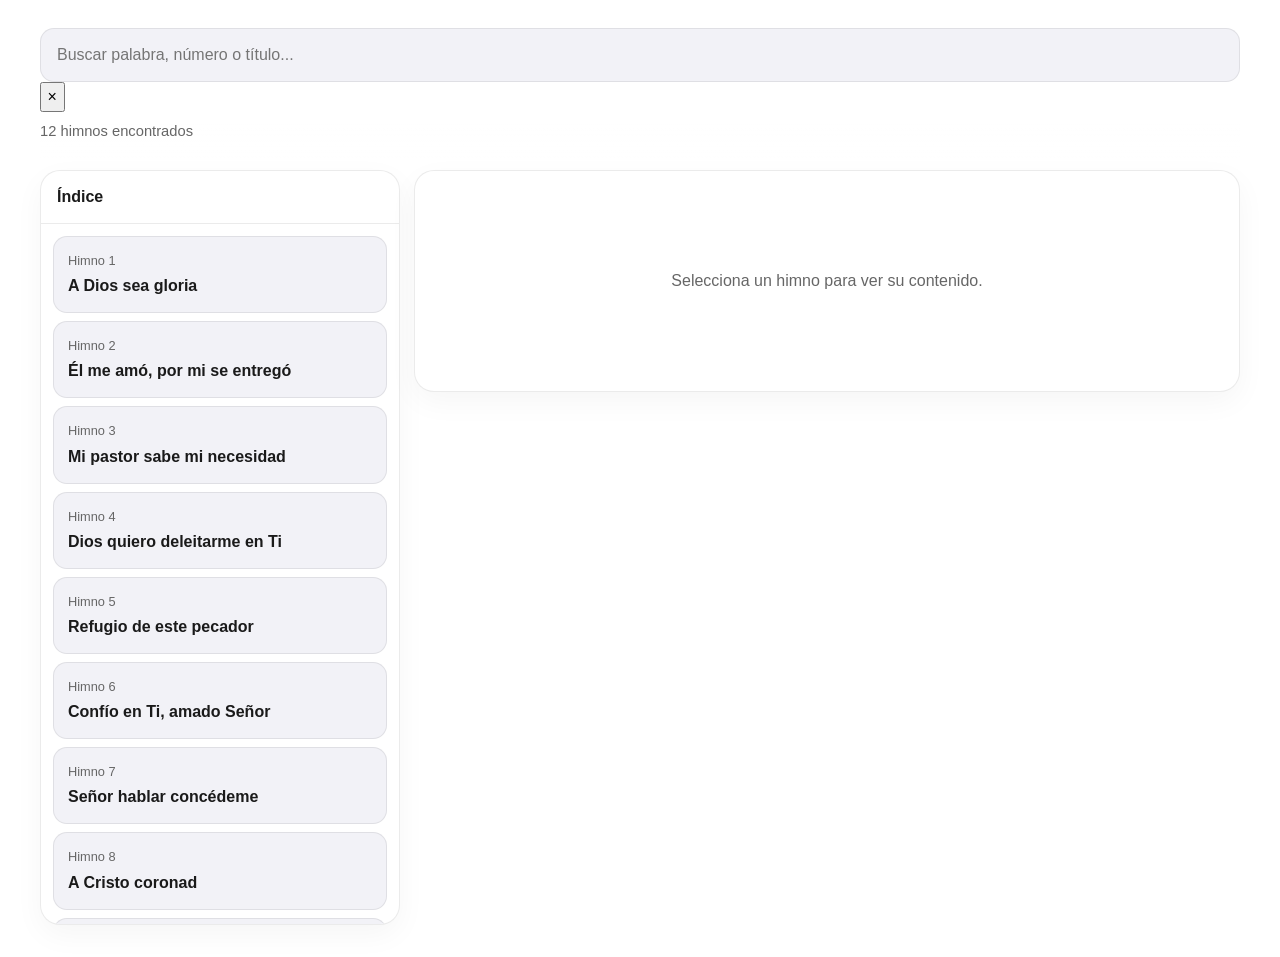
==== index.html @ 2ec84039 "Add clear button inside search input" ====
<!DOCTYPE html>
<html lang="es">
<head>
  <meta charset="utf-8" />
  <meta name="viewport" content="width=device-width, initial-scale=1.0" />
  <title>Himnario Digital</title>
  <meta name="theme-color" content="#007aff" />
  <link rel="stylesheet" href="css/style.css" />
  <script defer src="js/app.js"></script>
</head>
<body>
  <main class="app-shell">

    <section class="search-panel" aria-label="Búsqueda de himnos">
      <label class="sr-only" for="searchInput">Buscar himno</label>

      <div class="search-wrapper">
        <input id="searchInput" type="search" placeholder="Buscar palabra, número o título..." autocomplete="off" />

        <button id="clearSearch" class="clear-search" type="button" aria-label="Limpiar búsqueda">
          ×
        </button>
      </div>

      <div id="resultCount" class="result-count">Cargando himnos…</div>
    </section>

    <section class="content-grid">
      <section class="panel">
        <div class="panel-head">
          <h2>Índice</h2>
        </div>
        <div id="hymnList" class="hymn-list"></div>
      </section>

      <section class="panel hymn-detail-panel">
        <div id="hymnDetail" class="hymn-detail empty-state">
          Selecciona un himno para ver su contenido.
        </div>
      </section>
    </section>
  </main>
</body>
</html>
---- css/style.css ----
:root {
  --bg-color: #ffffff;
  --text-color: #1a1a1a;
  --accent-color: #007aff;
  --item-bg: #f2f2f7;
  --panel-bg: #ffffff;
  --border-color: rgba(0, 0, 0, 0.08);
  --muted: #666;
}

@media (prefers-color-scheme: dark) {
  :root {
    --bg-color: #000000;
    --text-color: #ffffff;
    --accent-color: #0a84ff;
    --item-bg: #1c1c1e;
    --panel-bg: #111113;
    --border-color: rgba(255, 255, 255, 0.08);
    --muted: #b0b0b0;
  }
}

* {
  box-sizing: border-box;
}

html {
  scroll-behavior: smooth;
}

body {
  margin: 0;
  font-family: -apple-system, BlinkMacSystemFont, "Segoe UI", Roboto, sans-serif;
  background: var(--bg-color);
  color: var(--text-color);
  line-height: 1.5;
}

button,
input {
  font: inherit;
}

.app-shell {
  width: min(1200px, calc(100% - 24px));
  margin: 0 auto;
  padding: 16px 0 32px;
}

.app-header {
  display: flex;
  gap: 16px;
  align-items: flex-start;
  justify-content: space-between;
  margin-bottom: 16px;
}

.eyebrow {
  margin: 0 0 6px;
  text-transform: uppercase;
  letter-spacing: 0.08em;
  font-size: 0.78rem;
  color: var(--muted);
}

h1 {
  margin: 0;
  font-size: clamp(2rem, 4vw, 3rem);
}

.subtitle {
  margin: 8px 0 0;
  color: var(--muted);
}

.legacy-link {
  display: inline-flex;
  align-items: center;
  justify-content: center;
  min-height: 44px;
  padding: 0 14px;
  border-radius: 999px;
  border: 1px solid var(--border-color);
  color: var(--text-color);
  text-decoration: none;
  background: var(--panel-bg);
  white-space: nowrap;
}

.search-panel {
  position: sticky;
  top: 0;
  z-index: 10;
  padding: 12px 0 16px;
  margin-bottom: 12px;
  background: linear-gradient(to bottom, var(--bg-color) 75%, transparent);
}

#searchInput {
  width: 100%;
  min-height: 52px;
  padding: 14px 16px;
  border-radius: 14px;
  border: 1px solid var(--border-color);
  background: var(--item-bg);
  color: var(--text-color);
  outline: none;
}

#searchInput:focus {
  border-color: var(--accent-color);
  box-shadow: 0 0 0 3px color-mix(in srgb, var(--accent-color) 18%, transparent);
}

.result-count {
  margin-top: 8px;
  font-size: 0.92rem;
  color: var(--muted);
}

.content-grid {
  display: grid;
  grid-template-columns: minmax(280px, 360px) minmax(0, 1fr);
  gap: 14px;
  align-items: start;
}

.panel {
  background: var(--panel-bg);
  border: 1px solid var(--border-color);
  border-radius: 20px;
  overflow: hidden;
  box-shadow: 0 10px 30px rgba(0, 0, 0, 0.04);
}

.panel-head {
  padding: 14px 16px;
  border-bottom: 1px solid var(--border-color);
}

.panel-head h2 {
  margin: 0;
  font-size: 1rem;
}

.hymn-list {
  display: grid;
  gap: 8px;
  padding: 12px;
  max-height: calc(100vh - 200px);
  overflow: auto;
}

.hymn-item {
  width: 100%;
  text-align: left;
  padding: 14px 14px;
  border: 1px solid var(--border-color);
  border-radius: 14px;
  background: var(--item-bg);
  color: var(--text-color);
  cursor: pointer;
}

.hymn-item:hover,
.hymn-item:focus-visible {
  border-color: var(--accent-color);
  outline: none;
}

.hymn-item.active {
  border-color: var(--accent-color);
  box-shadow: inset 0 0 0 1px var(--accent-color);
}

.hymn-number {
  display: block;
  font-size: 0.8rem;
  color: var(--muted);
  margin-bottom: 4px;
}

.hymn-title {
  display: block;
  font-weight: 600;
}

.hymn-detail {
  padding: 18px;
}

.empty-state {
  color: var(--muted);
  min-height: 220px;
  display: flex;
  align-items: center;
  justify-content: center;
  text-align: center;
}

.hymn-detail-head {
  display: flex;
  align-items: flex-start;
  justify-content: space-between;
  gap: 12px;
  padding-bottom: 14px;
  margin-bottom: 14px;
  border-bottom: 1px solid var(--border-color);
}

.hymn-detail h2 {
  margin: 0;
  font-size: clamp(1.5rem, 2.6vw, 2rem);
}

.hymn-meta {
  margin: 6px 0 0;
  color: var(--muted);
}

.back-link {
  display: inline-flex;
  align-items: center;
  justify-content: center;
  min-height: 40px;
  padding: 0 12px;
  border-radius: 999px;
  border: 1px solid var(--border-color);
  color: var(--text-color);
  text-decoration: none;
  background: var(--item-bg);
  white-space: nowrap;
}

.hymn-text {
  white-space: pre-wrap;
  font-size: 1.08rem;
  margin: 0;
}

.hymn-author {
  display: block;
  margin-top: 18px;
  padding-top: 12px;
  border-top: 1px solid var(--border-color);
  text-align: right;
  color: var(--muted);
  font-style: italic;
}

.sr-only {
  position: absolute;
  width: 1px;
  height: 1px;
  padding: 0;
  margin: -1px;
  overflow: hidden;
  clip: rect(0, 0, 0, 0);
  white-space: nowrap;
  border: 0;
}

@media (max-width: 920px) {
  .app-header,
  .hymn-detail-head {
    flex-direction: column;
  }

  .content-grid {
    grid-template-columns: 1fr;
  }

  .hymn-list {
    max-height: 360px;
  }
}
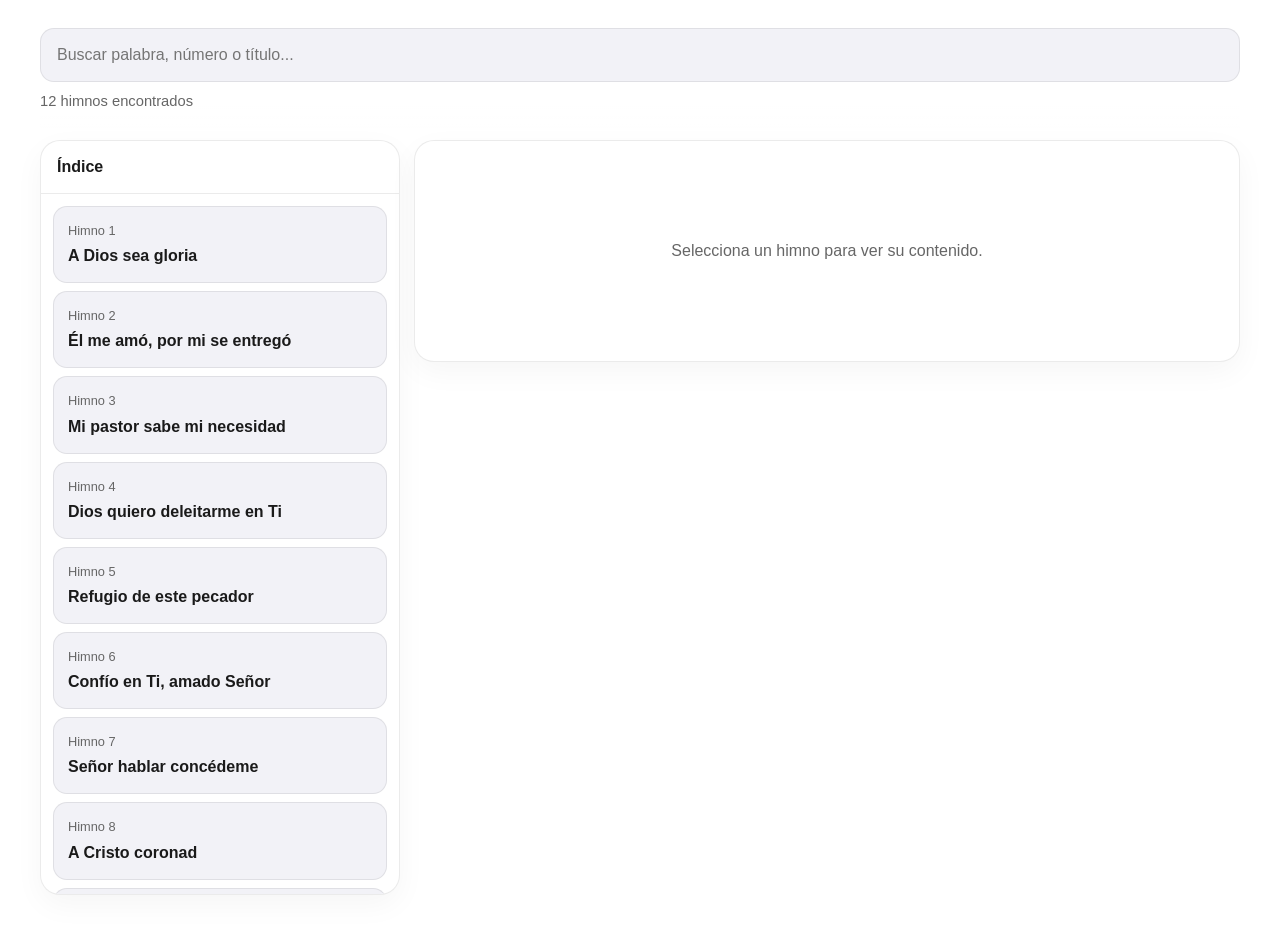
==== commit c5d50e47: "Remove native search cancel to keep a single clear button" ====
--- a/index.html
+++ b/index.html
@@ -15,7 +15,7 @@
       <label class="sr-only" for="searchInput">Buscar himno</label>
 
       <div class="search-wrapper">
-        <input id="searchInput" type="search" placeholder="Buscar palabra, número o título..." autocomplete="off" />
+        <input id="searchInput" type="text" placeholder="Buscar palabra, número o título..." autocomplete="off" inputmode="search" />
 
         <button id="clearSearch" class="clear-search" type="button" aria-label="Limpiar búsqueda">
           ×
--- a/css/style.css
+++ b/css/style.css
@@ -47,46 +47,6 @@
   padding: 16px 0 32px;
 }
 
-.app-header {
-  display: flex;
-  gap: 16px;
-  align-items: flex-start;
-  justify-content: space-between;
-  margin-bottom: 16px;
-}
-
-.eyebrow {
-  margin: 0 0 6px;
-  text-transform: uppercase;
-  letter-spacing: 0.08em;
-  font-size: 0.78rem;
-  color: var(--muted);
-}
-
-h1 {
-  margin: 0;
-  font-size: clamp(2rem, 4vw, 3rem);
-}
-
-.subtitle {
-  margin: 8px 0 0;
-  color: var(--muted);
-}
-
-.legacy-link {
-  display: inline-flex;
-  align-items: center;
-  justify-content: center;
-  min-height: 44px;
-  padding: 0 14px;
-  border-radius: 999px;
-  border: 1px solid var(--border-color);
-  color: var(--text-color);
-  text-decoration: none;
-  background: var(--panel-bg);
-  white-space: nowrap;
-}
-
 .search-panel {
   position: sticky;
   top: 0;
@@ -96,10 +56,14 @@
   background: linear-gradient(to bottom, var(--bg-color) 75%, transparent);
 }
 
+.search-wrapper {
+  position: relative;
+}
+
 #searchInput {
   width: 100%;
   min-height: 52px;
-  padding: 14px 16px;
+  padding: 14px 52px 14px 16px;
   border-radius: 14px;
   border: 1px solid var(--border-color);
   background: var(--item-bg);
@@ -110,6 +74,36 @@
 #searchInput:focus {
   border-color: var(--accent-color);
   box-shadow: 0 0 0 3px color-mix(in srgb, var(--accent-color) 18%, transparent);
+}
+
+.clear-search {
+  position: absolute;
+  top: 50%;
+  right: 10px;
+  transform: translateY(-50%);
+  width: 32px;
+  height: 32px;
+  border: none;
+  border-radius: 50%;
+  background: transparent;
+  color: var(--muted);
+  cursor: pointer;
+  display: none;
+  align-items: center;
+  justify-content: center;
+  font-size: 1.4rem;
+  line-height: 1;
+}
+
+.clear-search:hover,
+.clear-search:focus-visible {
+  background: var(--border-color);
+  color: var(--text-color);
+  outline: none;
+}
+
+.clear-search.visible {
+  display: flex;
 }
 
 .result-count {
@@ -261,11 +255,6 @@
 }
 
 @media (max-width: 920px) {
-  .app-header,
-  .hymn-detail-head {
-    flex-direction: column;
-  }
-
   .content-grid {
     grid-template-columns: 1fr;
   }
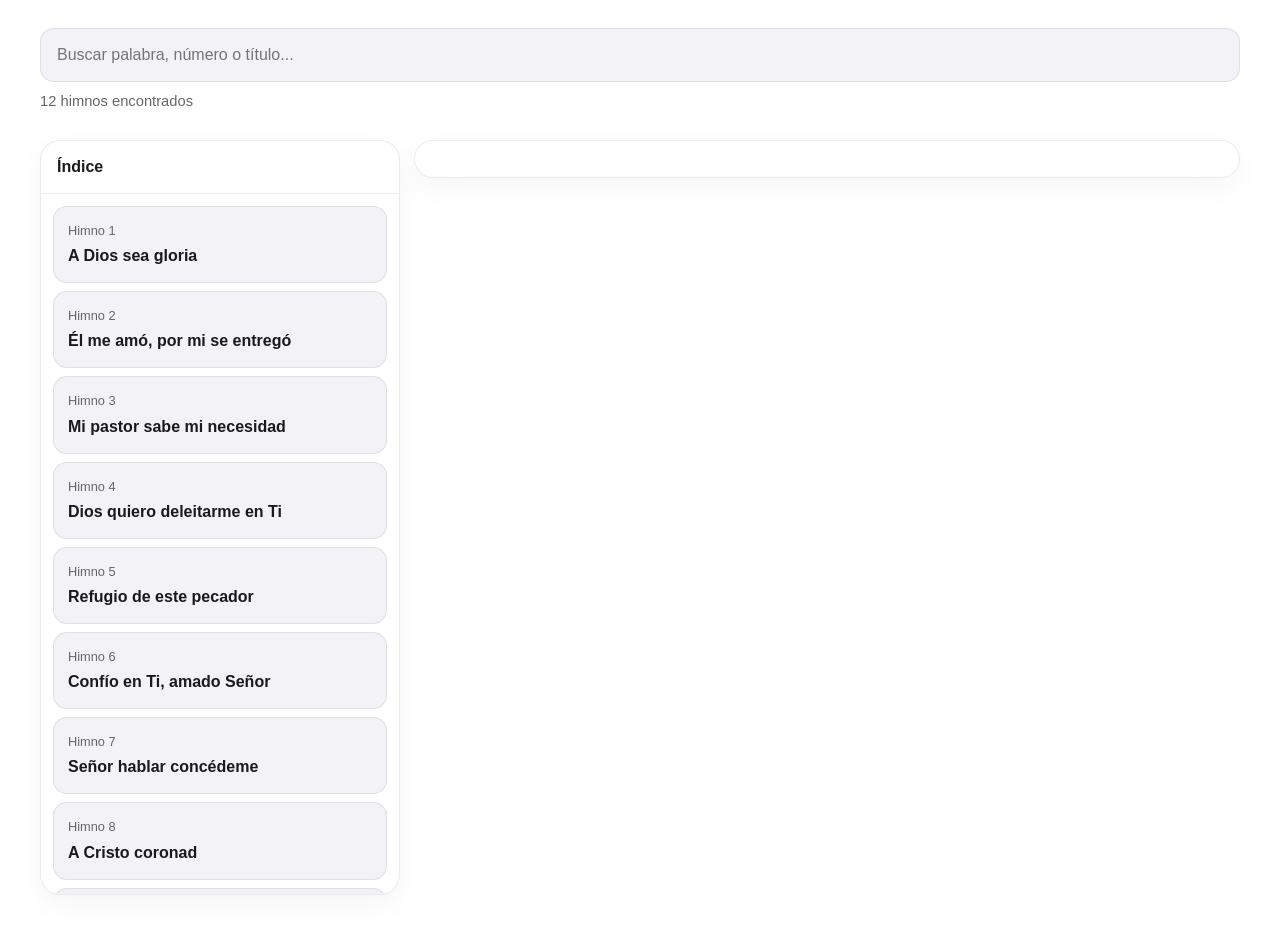
==== commit 97e07aa7: "Hide hymn detail panel until hymn selection" ====
--- a/index.html
+++ b/index.html
@@ -11,7 +11,7 @@
 <body>
   <main class="app-shell">
 
-    <section class="search-panel" aria-label="Búsqueda de himnos">
+    <section id="searchPanel" class="search-panel" aria-label="Búsqueda de himnos">
       <label class="sr-only" for="searchInput">Buscar himno</label>
 
       <div class="search-wrapper">
@@ -26,17 +26,15 @@
     </section>
 
     <section class="content-grid">
-      <section class="panel">
+      <section id="hymnIndexPanel" class="panel">
         <div class="panel-head">
           <h2>Índice</h2>
         </div>
         <div id="hymnList" class="hymn-list"></div>
       </section>
 
-      <section class="panel hymn-detail-panel">
-        <div id="hymnDetail" class="hymn-detail empty-state">
-          Selecciona un himno para ver su contenido.
-        </div>
+      <section id="hymnDetailPanel" class="panel hymn-detail-panel hidden">
+        <div id="hymnDetail" class="hymn-detail"></div>
       </section>
     </section>
   </main>
--- a/css/style.css
+++ b/css/style.css
@@ -54,6 +54,10 @@
   padding: 12px 0 16px;
   margin-bottom: 12px;
   background: linear-gradient(to bottom, var(--bg-color) 75%, transparent);
+}
+
+body.view-hymn .search-panel {
+  display: none;
 }
 
 .search-wrapper {
@@ -262,4 +266,12 @@
   .hymn-list {
     max-height: 360px;
   }
-}
+
+  body.view-hymn #hymnIndexPanel {
+    display: none;
+  }
+
+  body.view-hymn #hymnDetailPanel {
+    width: 100%;
+  }
+}
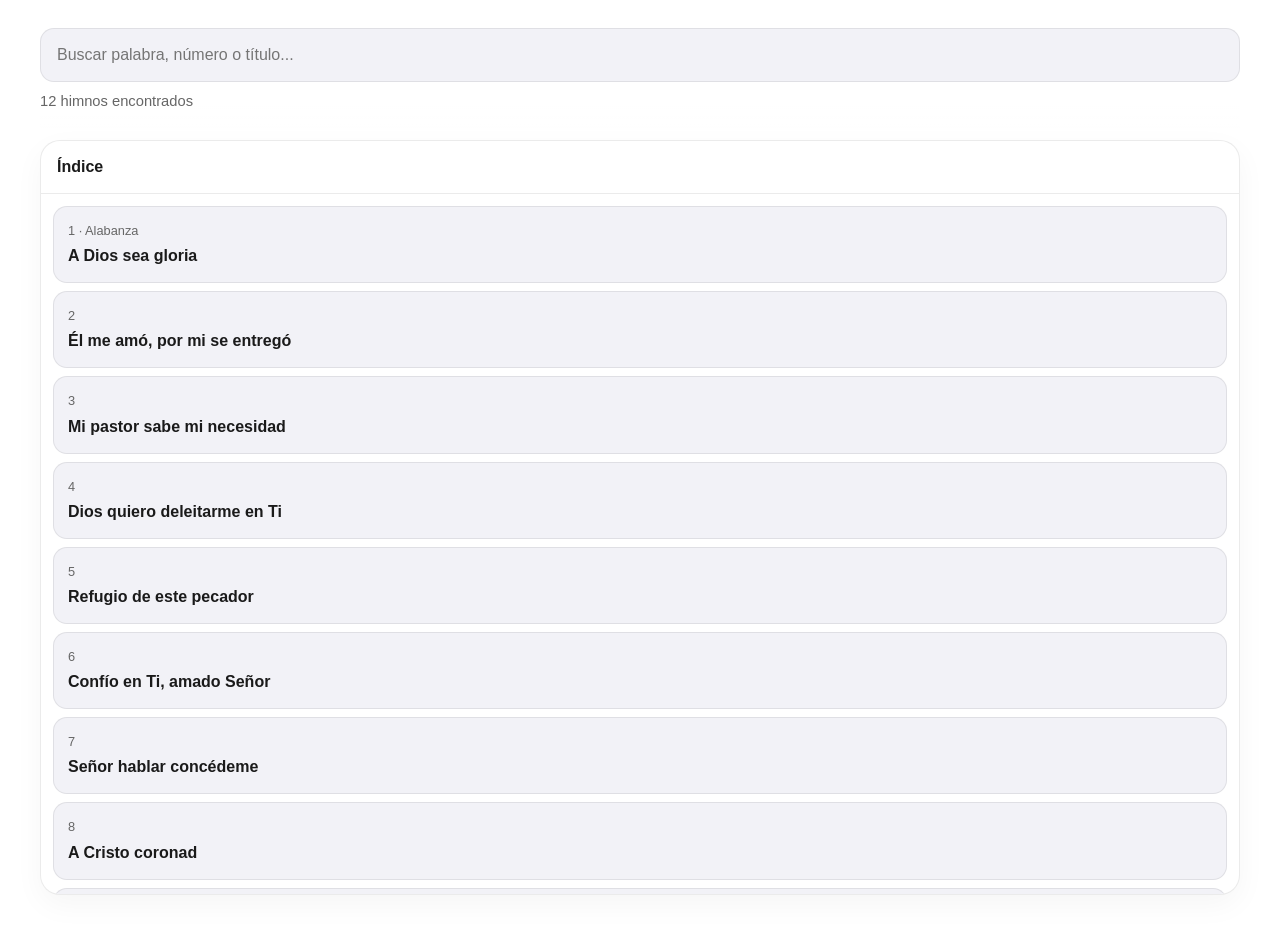
==== commit a5506843: "Add theme toggle and accessibility typography" ====
--- a/index.html
+++ b/index.html
@@ -4,7 +4,10 @@
   <meta charset="utf-8" />
   <meta name="viewport" content="width=device-width, initial-scale=1.0" />
   <title>Himnario Digital</title>
-  <meta name="theme-color" content="#007aff" />
+  <meta name="theme-color" content="#111113" />
+  <link rel="preconnect" href="https://fonts.googleapis.com">
+  <link rel="preconnect" href="https://fonts.gstatic.com" crossorigin>
+  <link href="https://fonts.googleapis.com/css2?family=Atkinson+Hyperlegible:wght@400;700&display=swap" rel="stylesheet">
   <link rel="stylesheet" href="css/style.css" />
   <script defer src="js/app.js"></script>
 </head>
--- a/css/style.css
+++ b/css/style.css
@@ -45,6 +45,10 @@
   width: min(1200px, calc(100% - 24px));
   margin: 0 auto;
   padding: 16px 0 32px;
+}
+
+.hidden {
+  display: none;
 }
 
 .search-panel {
@@ -118,9 +122,13 @@
 
 .content-grid {
   display: grid;
-  grid-template-columns: minmax(280px, 360px) minmax(0, 1fr);
+  grid-template-columns: 1fr;
   gap: 14px;
   align-items: start;
+}
+
+body.view-hymn .content-grid {
+  grid-template-columns: minmax(280px, 360px) minmax(0, 1fr);
 }
 
 .panel {
@@ -185,15 +193,6 @@
 
 .hymn-detail {
   padding: 18px;
-}
-
-.empty-state {
-  color: var(--muted);
-  min-height: 220px;
-  display: flex;
-  align-items: center;
-  justify-content: center;
-  text-align: center;
 }
 
 .hymn-detail-head {
@@ -211,9 +210,22 @@
   font-size: clamp(1.5rem, 2.6vw, 2rem);
 }
 
+.hymn-meta-group {
+  display: flex;
+  flex-wrap: wrap;
+  gap: 8px;
+  margin-top: 10px;
+}
+
 .hymn-meta {
-  margin: 6px 0 0;
-  color: var(--muted);
+  display: inline-flex;
+  align-items: center;
+  min-height: 28px;
+  padding: 0 10px;
+  border-radius: 999px;
+  background: var(--item-bg);
+  color: var(--muted);
+  font-size: 0.9rem;
 }
 
 .back-link {
@@ -259,7 +271,8 @@
 }
 
 @media (max-width: 920px) {
-  .content-grid {
+  .content-grid,
+  body.view-hymn .content-grid {
     grid-template-columns: 1fr;
   }
 
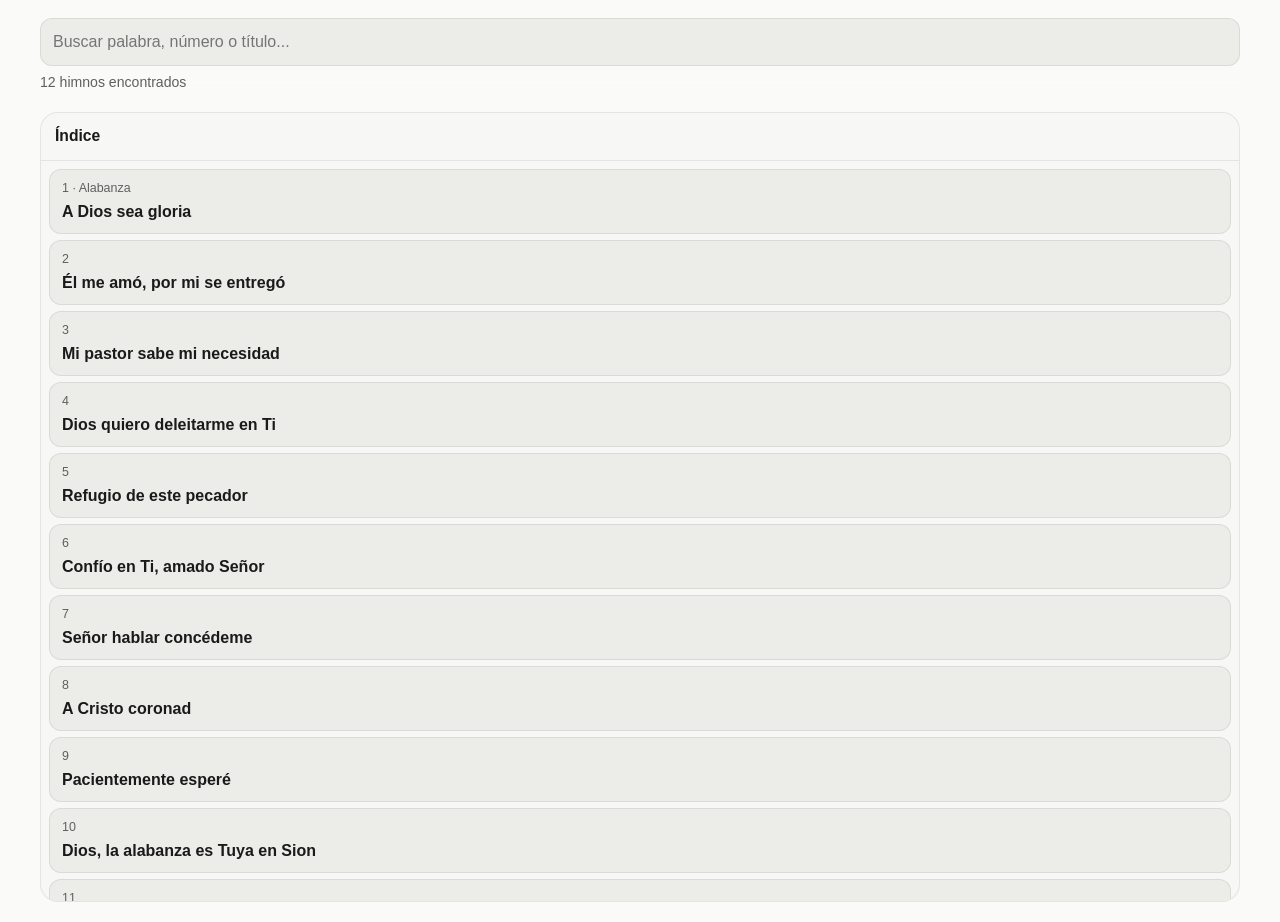
==== commit 45a9db89: "Optimize typography for horizontal reading density" ====
--- a/index.html
+++ b/index.html
@@ -7,7 +7,7 @@
   <meta name="theme-color" content="#111113" />
   <link rel="preconnect" href="https://fonts.googleapis.com">
   <link rel="preconnect" href="https://fonts.gstatic.com" crossorigin>
-  <link href="https://fonts.googleapis.com/css2?family=Atkinson+Hyperlegible:wght@400;700&display=swap" rel="stylesheet">
+  <link href="https://fonts.googleapis.com/css2?family=Inter:wght@400;600;700&display=swap" rel="stylesheet">
   <link rel="stylesheet" href="css/style.css" />
   <script defer src="js/app.js"></script>
 </head>
--- a/css/style.css
+++ b/css/style.css
@@ -1,23 +1,21 @@
 :root {
-  --bg-color: #ffffff;
+  --bg-color: #fafaf8;
   --text-color: #1a1a1a;
   --accent-color: #007aff;
-  --item-bg: #f2f2f7;
-  --panel-bg: #ffffff;
+  --item-bg: #ecece8;
+  --panel-bg: #f7f7f5;
   --border-color: rgba(0, 0, 0, 0.08);
-  --muted: #666;
-}
-
-@media (prefers-color-scheme: dark) {
-  :root {
-    --bg-color: #000000;
-    --text-color: #ffffff;
-    --accent-color: #0a84ff;
-    --item-bg: #1c1c1e;
-    --panel-bg: #111113;
-    --border-color: rgba(255, 255, 255, 0.08);
-    --muted: #b0b0b0;
-  }
+  --muted: #5f5f5f;
+}
+
+body.dark-theme {
+  --bg-color: #111113;
+  --text-color: #f2f2f2;
+  --accent-color: #0a84ff;
+  --item-bg: #1d1d20;
+  --panel-bg: #161616;
+  --border-color: rgba(255, 255, 255, 0.08);
+  --muted: #b8b8b8;
 }
 
 * {
@@ -30,10 +28,11 @@
 
 body {
   margin: 0;
-  font-family: -apple-system, BlinkMacSystemFont, "Segoe UI", Roboto, sans-serif;
+  font-family: "Atkinson Hyperlegible", sans-serif;
   background: var(--bg-color);
   color: var(--text-color);
-  line-height: 1.5;
+  line-height: 1.44;
+  transition: background-color 0.2s ease, color 0.2s ease;
 }
 
 button,
@@ -42,9 +41,9 @@
 }
 
 .app-shell {
-  width: min(1200px, calc(100% - 24px));
+  width: min(1200px, calc(100% - 16px));
   margin: 0 auto;
-  padding: 16px 0 32px;
+  padding: 10px 0 20px;
 }
 
 .hidden {
@@ -55,8 +54,8 @@
   position: sticky;
   top: 0;
   z-index: 10;
-  padding: 12px 0 16px;
-  margin-bottom: 12px;
+  padding: 8px 0 12px;
+  margin-bottom: 8px;
   background: linear-gradient(to bottom, var(--bg-color) 75%, transparent);
 }
 
@@ -70,9 +69,9 @@
 
 #searchInput {
   width: 100%;
-  min-height: 52px;
-  padding: 14px 52px 14px 16px;
-  border-radius: 14px;
+  min-height: 48px;
+  padding: 10px 44px 10px 12px;
+  border-radius: 12px;
   border: 1px solid var(--border-color);
   background: var(--item-bg);
   color: var(--text-color);
@@ -81,16 +80,15 @@
 
 #searchInput:focus {
   border-color: var(--accent-color);
-  box-shadow: 0 0 0 3px color-mix(in srgb, var(--accent-color) 18%, transparent);
 }
 
 .clear-search {
   position: absolute;
   top: 50%;
-  right: 10px;
+  right: 8px;
   transform: translateY(-50%);
-  width: 32px;
-  height: 32px;
+  width: 30px;
+  height: 30px;
   border: none;
   border-radius: 50%;
   background: transparent;
@@ -99,15 +97,7 @@
   display: none;
   align-items: center;
   justify-content: center;
-  font-size: 1.4rem;
-  line-height: 1;
-}
-
-.clear-search:hover,
-.clear-search:focus-visible {
-  background: var(--border-color);
-  color: var(--text-color);
-  outline: none;
+  font-size: 1.3rem;
 }
 
 .clear-search.visible {
@@ -115,143 +105,145 @@
 }
 
 .result-count {
-  margin-top: 8px;
-  font-size: 0.92rem;
+  margin-top: 6px;
+  font-size: 0.88rem;
   color: var(--muted);
 }
 
 .content-grid {
   display: grid;
   grid-template-columns: 1fr;
-  gap: 14px;
+  gap: 10px;
   align-items: start;
 }
 
 body.view-hymn .content-grid {
-  grid-template-columns: minmax(280px, 360px) minmax(0, 1fr);
+  grid-template-columns: minmax(260px, 340px) minmax(0, 1fr);
 }
 
 .panel {
   background: var(--panel-bg);
   border: 1px solid var(--border-color);
-  border-radius: 20px;
+  border-radius: 18px;
   overflow: hidden;
-  box-shadow: 0 10px 30px rgba(0, 0, 0, 0.04);
 }
 
 .panel-head {
-  padding: 14px 16px;
+  padding: 12px 14px;
   border-bottom: 1px solid var(--border-color);
 }
 
 .panel-head h2 {
   margin: 0;
-  font-size: 1rem;
+  font-size: 0.98rem;
 }
 
 .hymn-list {
   display: grid;
-  gap: 8px;
-  padding: 12px;
-  max-height: calc(100vh - 200px);
+  gap: 6px;
+  padding: 8px;
+  max-height: calc(100vh - 160px);
   overflow: auto;
 }
 
 .hymn-item {
   width: 100%;
   text-align: left;
-  padding: 14px 14px;
-  border: 1px solid var(--border-color);
-  border-radius: 14px;
+  padding: 10px 12px;
+  border: 1px solid var(--border-color);
+  border-radius: 12px;
   background: var(--item-bg);
   color: var(--text-color);
   cursor: pointer;
-}
-
-.hymn-item:hover,
-.hymn-item:focus-visible {
-  border-color: var(--accent-color);
-  outline: none;
 }
 
 .hymn-item.active {
   border-color: var(--accent-color);
-  box-shadow: inset 0 0 0 1px var(--accent-color);
 }
 
 .hymn-number {
   display: block;
-  font-size: 0.8rem;
-  color: var(--muted);
-  margin-bottom: 4px;
+  font-size: 0.78rem;
+  color: var(--muted);
+  margin-bottom: 2px;
 }
 
 .hymn-title {
   display: block;
-  font-weight: 600;
+  font-weight: 700;
 }
 
 .hymn-detail {
-  padding: 18px;
+  padding: 10px 8px;
 }
 
 .hymn-detail-head {
   display: flex;
   align-items: flex-start;
   justify-content: space-between;
-  gap: 12px;
-  padding-bottom: 14px;
-  margin-bottom: 14px;
+  gap: 8px;
+  padding-bottom: 10px;
+  margin-bottom: 10px;
   border-bottom: 1px solid var(--border-color);
 }
 
 .hymn-detail h2 {
   margin: 0;
-  font-size: clamp(1.5rem, 2.6vw, 2rem);
+  font-size: 1.35rem;
 }
 
 .hymn-meta-group {
   display: flex;
   flex-wrap: wrap;
-  gap: 8px;
-  margin-top: 10px;
+  gap: 6px;
+  margin-top: 8px;
 }
 
 .hymn-meta {
   display: inline-flex;
   align-items: center;
-  min-height: 28px;
+  min-height: 24px;
+  padding: 0 8px;
+  border-radius: 999px;
+  background: var(--item-bg);
+  color: var(--muted);
+  font-size: 0.82rem;
+}
+
+.header-actions {
+  display: flex;
+  align-items: center;
+  gap: 6px;
+}
+
+.back-link,
+.theme-toggle {
+  display: inline-flex;
+  align-items: center;
+  justify-content: center;
+  min-height: 36px;
+  min-width: 36px;
   padding: 0 10px;
   border-radius: 999px;
-  background: var(--item-bg);
-  color: var(--muted);
-  font-size: 0.9rem;
-}
-
-.back-link {
-  display: inline-flex;
-  align-items: center;
-  justify-content: center;
-  min-height: 40px;
-  padding: 0 12px;
-  border-radius: 999px;
-  border: 1px solid var(--border-color);
-  color: var(--text-color);
-  text-decoration: none;
-  background: var(--item-bg);
-  white-space: nowrap;
+  border: 1px solid var(--border-color);
+  color: var(--text-color);
+  background: var(--item-bg);
+  cursor: pointer;
 }
 
 .hymn-text {
   white-space: pre-wrap;
-  font-size: 1.08rem;
+  font-family: inherit;
+  font-size: 1rem;
+  line-height: 1.44;
+  font-weight: 400;
   margin: 0;
 }
 
 .hymn-author {
   display: block;
-  margin-top: 18px;
-  padding-top: 12px;
+  margin-top: 12px;
+  padding-top: 8px;
   border-top: 1px solid var(--border-color);
   text-align: right;
   color: var(--muted);
@@ -277,14 +269,10 @@
   }
 
   .hymn-list {
-    max-height: 360px;
+    max-height: 320px;
   }
 
   body.view-hymn #hymnIndexPanel {
     display: none;
   }
-
-  body.view-hymn #hymnDetailPanel {
-    width: 100%;
-  }
-}
+}
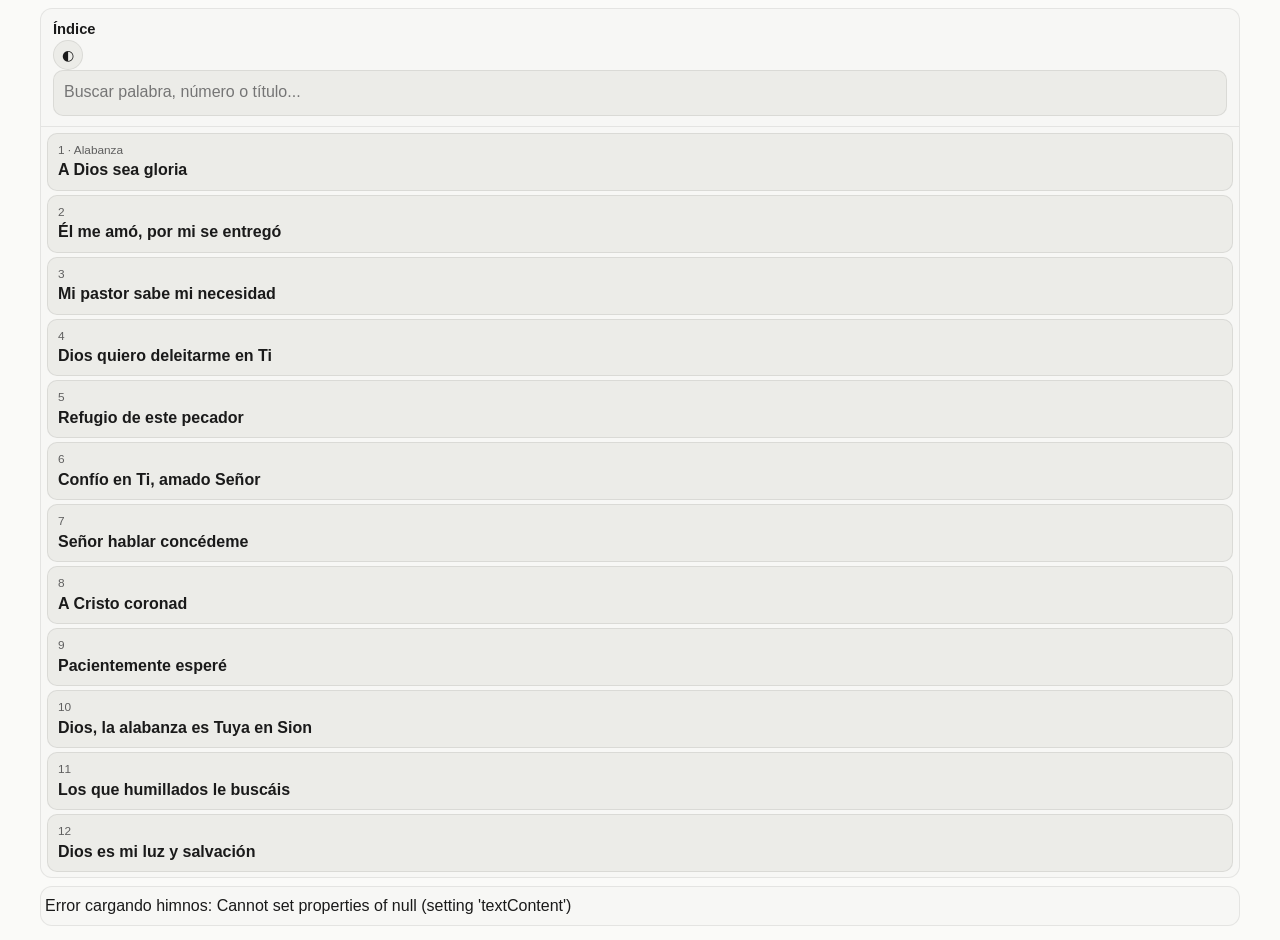
==== commit 529136a0: "Rearrange index header with theme toggle and search" ====
--- a/index.html
+++ b/index.html
@@ -13,26 +13,27 @@
 </head>
 <body>
   <main class="app-shell">
+    <section class="content-grid">
+      <section id="hymnIndexPanel" class="panel hymn-index-panel">
+        <div class="panel-head index-head">
+          <div class="index-head-top">
+            <h2>Índice</h2>
 
-    <section id="searchPanel" class="search-panel" aria-label="Búsqueda de himnos">
-      <label class="sr-only" for="searchInput">Buscar himno</label>
+            <button id="themeToggleIndex" class="theme-toggle index-theme-toggle" type="button" aria-label="Cambiar tema">
+              ◐
+            </button>
+          </div>
 
-      <div class="search-wrapper">
-        <input id="searchInput" type="text" placeholder="Buscar palabra, número o título..." autocomplete="off" inputmode="search" />
+          <div class="search-wrapper index-search-wrapper">
+            <label class="sr-only" for="searchInput">Buscar himno</label>
+            <input id="searchInput" type="text" placeholder="Buscar palabra, número o título..." autocomplete="off" inputmode="search" />
 
-        <button id="clearSearch" class="clear-search" type="button" aria-label="Limpiar búsqueda">
-          ×
-        </button>
-      </div>
+            <button id="clearSearch" class="clear-search" type="button" aria-label="Limpiar búsqueda">
+              ×
+            </button>
+          </div>
+        </div>
 
-      <div id="resultCount" class="result-count">Cargando himnos…</div>
-    </section>
-
-    <section class="content-grid">
-      <section id="hymnIndexPanel" class="panel">
-        <div class="panel-head">
-          <h2>Índice</h2>
-        </div>
         <div id="hymnList" class="hymn-list"></div>
       </section>
 
--- a/css/style.css
+++ b/css/style.css
@@ -28,10 +28,10 @@
 
 body {
   margin: 0;
-  font-family: "Atkinson Hyperlegible", sans-serif;
+  font-family: "Inter", sans-serif;
   background: var(--bg-color);
   color: var(--text-color);
-  line-height: 1.44;
+  line-height: 1.4;
   transition: background-color 0.2s ease, color 0.2s ease;
 }
 
@@ -41,9 +41,9 @@
 }
 
 .app-shell {
-  width: min(1200px, calc(100% - 16px));
+  width: min(1200px, calc(100% - 8px));
   margin: 0 auto;
-  padding: 10px 0 20px;
+  padding: 8px 0 14px;
 }
 
 .hidden {
@@ -54,8 +54,8 @@
   position: sticky;
   top: 0;
   z-index: 10;
-  padding: 8px 0 12px;
-  margin-bottom: 8px;
+  padding: 6px 0 8px;
+  margin-bottom: 6px;
   background: linear-gradient(to bottom, var(--bg-color) 75%, transparent);
 }
 
@@ -69,9 +69,9 @@
 
 #searchInput {
   width: 100%;
-  min-height: 48px;
-  padding: 10px 44px 10px 12px;
-  border-radius: 12px;
+  min-height: 46px;
+  padding: 8px 42px 8px 10px;
+  border-radius: 10px;
   border: 1px solid var(--border-color);
   background: var(--item-bg);
   color: var(--text-color);
@@ -85,10 +85,10 @@
 .clear-search {
   position: absolute;
   top: 50%;
-  right: 8px;
+  right: 6px;
   transform: translateY(-50%);
-  width: 30px;
-  height: 30px;
+  width: 28px;
+  height: 28px;
   border: none;
   border-radius: 50%;
   background: transparent;
@@ -97,7 +97,7 @@
   display: none;
   align-items: center;
   justify-content: center;
-  font-size: 1.3rem;
+  font-size: 1.2rem;
 }
 
 .clear-search.visible {
@@ -105,53 +105,51 @@
 }
 
 .result-count {
-  margin-top: 6px;
-  font-size: 0.88rem;
+  margin-top: 4px;
+  font-size: 0.84rem;
   color: var(--muted);
 }
 
 .content-grid {
   display: grid;
   grid-template-columns: 1fr;
-  gap: 10px;
+  gap: 8px;
   align-items: start;
 }
 
 body.view-hymn .content-grid {
-  grid-template-columns: minmax(260px, 340px) minmax(0, 1fr);
+  grid-template-columns: minmax(250px, 330px) minmax(0, 1fr);
 }
 
 .panel {
   background: var(--panel-bg);
   border: 1px solid var(--border-color);
-  border-radius: 18px;
+  border-radius: 12px;
   overflow: hidden;
 }
 
 .panel-head {
-  padding: 12px 14px;
+  padding: 10px 12px;
   border-bottom: 1px solid var(--border-color);
 }
 
 .panel-head h2 {
   margin: 0;
-  font-size: 0.98rem;
+  font-size: 0.92rem;
 }
 
 .hymn-list {
   display: grid;
-  gap: 6px;
-  padding: 8px;
-  max-height: calc(100vh - 160px);
-  overflow: auto;
+  gap: 4px;
+  padding: 6px;
 }
 
 .hymn-item {
   width: 100%;
   text-align: left;
-  padding: 10px 12px;
+  padding: 8px 10px;
   border: 1px solid var(--border-color);
-  border-radius: 12px;
+  border-radius: 10px;
   background: var(--item-bg);
   color: var(--text-color);
   cursor: pointer;
@@ -163,57 +161,57 @@
 
 .hymn-number {
   display: block;
-  font-size: 0.78rem;
-  color: var(--muted);
-  margin-bottom: 2px;
+  font-size: 0.74rem;
+  color: var(--muted);
+  margin-bottom: 1px;
 }
 
 .hymn-title {
   display: block;
-  font-weight: 700;
+  font-weight: 600;
 }
 
 .hymn-detail {
-  padding: 10px 8px;
+  padding: 8px 4px;
 }
 
 .hymn-detail-head {
   display: flex;
   align-items: flex-start;
   justify-content: space-between;
-  gap: 8px;
-  padding-bottom: 10px;
-  margin-bottom: 10px;
+  gap: 6px;
+  padding-bottom: 8px;
+  margin-bottom: 8px;
   border-bottom: 1px solid var(--border-color);
 }
 
 .hymn-detail h2 {
   margin: 0;
-  font-size: 1.35rem;
+  font-size: clamp(1.3rem, 4vw, 2rem);
 }
 
 .hymn-meta-group {
   display: flex;
   flex-wrap: wrap;
-  gap: 6px;
-  margin-top: 8px;
+  gap: 4px;
+  margin-top: 6px;
 }
 
 .hymn-meta {
   display: inline-flex;
   align-items: center;
-  min-height: 24px;
-  padding: 0 8px;
+  min-height: 20px;
+  padding: 0 6px;
   border-radius: 999px;
   background: var(--item-bg);
   color: var(--muted);
-  font-size: 0.82rem;
+  font-size: 0.72rem;
 }
 
 .header-actions {
   display: flex;
   align-items: center;
-  gap: 6px;
+  gap: 4px;
 }
 
 .back-link,
@@ -221,33 +219,42 @@
   display: inline-flex;
   align-items: center;
   justify-content: center;
-  min-height: 36px;
-  min-width: 36px;
-  padding: 0 10px;
+  min-height: 30px;
+  min-width: 30px;
+  padding: 0 8px;
   border-radius: 999px;
   border: 1px solid var(--border-color);
   color: var(--text-color);
   background: var(--item-bg);
   cursor: pointer;
+  font-size: 0.9rem;
 }
 
 .hymn-text {
-  white-space: pre-wrap;
   font-family: inherit;
   font-size: 1rem;
-  line-height: 1.44;
+  line-height: 1.18;
   font-weight: 400;
   margin: 0;
 }
 
+.hymn-stanza {
+  white-space: pre-wrap;
+}
+
+.hymn-stanza + .hymn-stanza {
+  margin-top: 0.72em;
+}
+
 .hymn-author {
   display: block;
-  margin-top: 12px;
-  padding-top: 8px;
+  margin-top: 8px;
+  padding-top: 6px;
   border-top: 1px solid var(--border-color);
   text-align: right;
   color: var(--muted);
   font-style: italic;
+  font-size: 0.92rem;
 }
 
 .sr-only {
@@ -262,14 +269,45 @@
   border: 0;
 }
 
+@media (min-width: 921px) {
+  .hymn-list {
+    max-height: calc(100vh - 150px);
+    overflow: auto;
+  }
+}
+
 @media (max-width: 920px) {
+  .app-shell {
+    width: min(1200px, calc(100% - 10px));
+    padding: 4px 0 10px;
+  }
+
+  .search-panel {
+    padding: 4px 0 6px;
+    margin-bottom: 4px;
+  }
+
   .content-grid,
   body.view-hymn .content-grid {
     grid-template-columns: 1fr;
+    gap: 6px;
+  }
+
+  .panel-head {
+    padding: 8px 10px;
   }
 
   .hymn-list {
-    max-height: 320px;
+    gap: 3px;
+    padding: 4px;
+  }
+
+  .hymn-item {
+    padding: 7px 9px;
+  }
+
+  .hymn-detail {
+    padding: 6px 3px;
   }
 
   body.view-hymn #hymnIndexPanel {
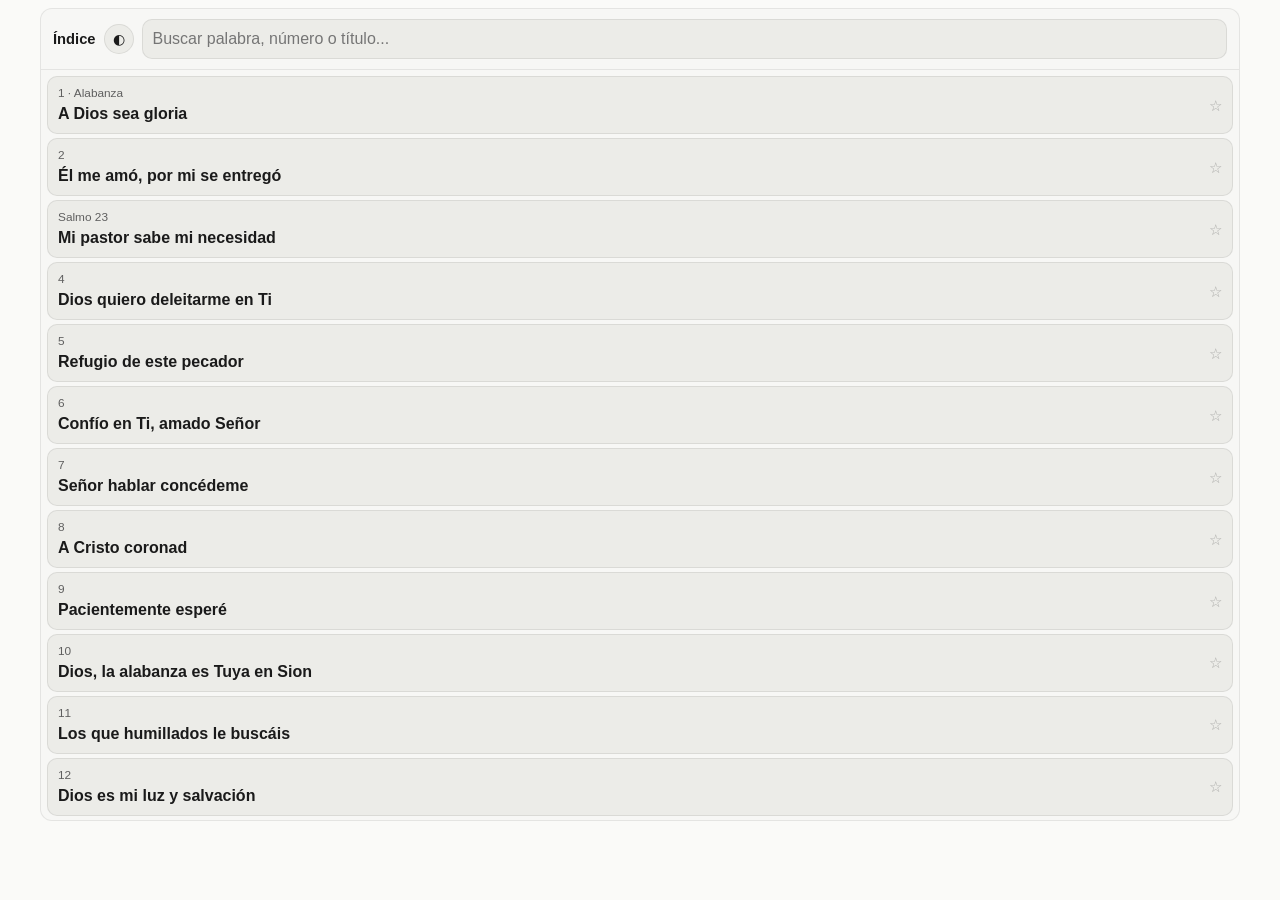
==== commit c0c02e8d: "Himnos de hoy" ====
--- a/index.html
+++ b/index.html
@@ -34,6 +34,13 @@
           </div>
         </div>
 
+        <section id="todayHymnsSection" class="today-hymns hidden" aria-label="Himnos de Hoy">
+          <div class="today-hymns-head">
+            <h3>Himnos de Hoy</h3>
+          </div>
+
+          <div id="todayHymnsList" class="hymn-list"></div>
+        </section>
         <div id="hymnList" class="hymn-list"></div>
       </section>
 
--- a/css/style.css
+++ b/css/style.css
@@ -6,6 +6,7 @@
   --panel-bg: #f7f7f5;
   --border-color: rgba(0, 0, 0, 0.08);
   --muted: #5f5f5f;
+  --today-color: #8c7a3f;
 }
 
 body.dark-theme {
@@ -16,6 +17,7 @@
   --panel-bg: #161616;
   --border-color: rgba(255, 255, 255, 0.08);
   --muted: #b8b8b8;
+  --today-color: #b7a15a;
 }
 
 * {
@@ -50,26 +52,14 @@
   display: none;
 }
 
-.search-panel {
-  position: sticky;
-  top: 0;
-  z-index: 10;
-  padding: 6px 0 8px;
-  margin-bottom: 6px;
-  background: linear-gradient(to bottom, var(--bg-color) 75%, transparent);
-}
-
-body.view-hymn .search-panel {
-  display: none;
-}
-
 .search-wrapper {
   position: relative;
 }
 
+#indexSearch,
 #searchInput {
   width: 100%;
-  min-height: 46px;
+  min-height: 40px;
   padding: 8px 42px 8px 10px;
   border-radius: 10px;
   border: 1px solid var(--border-color);
@@ -104,12 +94,6 @@
   display: flex;
 }
 
-.result-count {
-  margin-top: 4px;
-  font-size: 0.84rem;
-  color: var(--muted);
-}
-
 .content-grid {
   display: grid;
   grid-template-columns: 1fr;
@@ -133,15 +117,56 @@
   border-bottom: 1px solid var(--border-color);
 }
 
-.panel-head h2 {
+.index-head {
+  display: grid;
+  grid-template-columns: auto minmax(0, 1fr);
+  align-items: center;
+  gap: 8px;
+}
+
+.index-head-top {
+  display: flex;
+  align-items: center;
+  gap: 8px;
+}
+
+.index-head-top h2 {
   margin: 0;
   font-size: 0.92rem;
+  white-space: nowrap;
+}
+
+.index-search-wrapper {
+  min-width: 0;
 }
 
 .hymn-list {
   display: grid;
   gap: 4px;
   padding: 6px;
+}
+
+.today-hymns {
+  margin-bottom: 2px;
+}
+
+.today-hymns.hidden {
+  display: none;
+}
+
+.today-hymns-head {
+  display: flex;
+  align-items: center;
+  justify-content: space-between;
+  padding: 2px 6px 4px;
+}
+
+.today-hymns-head h3 {
+  margin: 0;
+  font-size: 0.78rem;
+  font-weight: 700;
+  color: var(--muted);
+  letter-spacing: 0.01em;
 }
 
 .hymn-item {
@@ -153,6 +178,38 @@
   background: var(--item-bg);
   color: var(--text-color);
   cursor: pointer;
+
+  display: flex;
+  align-items: center;
+  justify-content: space-between;
+  gap: 8px;
+}
+
+.hymn-item-main {
+  min-width: 0;
+  flex: 1;
+}
+
+.today-toggle {
+  flex-shrink: 0;
+  border: 0;
+  background: transparent;
+  padding: 0;
+  margin: 0;
+  color: var(--muted);
+  font-size: 0.95rem;
+  line-height: 1;
+  cursor: pointer;
+  opacity: 0.45;
+}
+
+.today-toggle:hover {
+  opacity: 0.9;
+}
+
+.today-toggle.active {
+  opacity: 1;
+  color: var(--today-color);
 }
 
 .hymn-item.active {
@@ -230,6 +287,10 @@
   font-size: 0.9rem;
 }
 
+.index-theme-toggle {
+  flex-shrink: 0;
+}
+
 .hymn-text {
   font-family: inherit;
   font-size: 1rem;
@@ -282,11 +343,6 @@
     padding: 4px 0 10px;
   }
 
-  .search-panel {
-    padding: 4px 0 6px;
-    margin-bottom: 4px;
-  }
-
   .content-grid,
   body.view-hymn .content-grid {
     grid-template-columns: 1fr;
